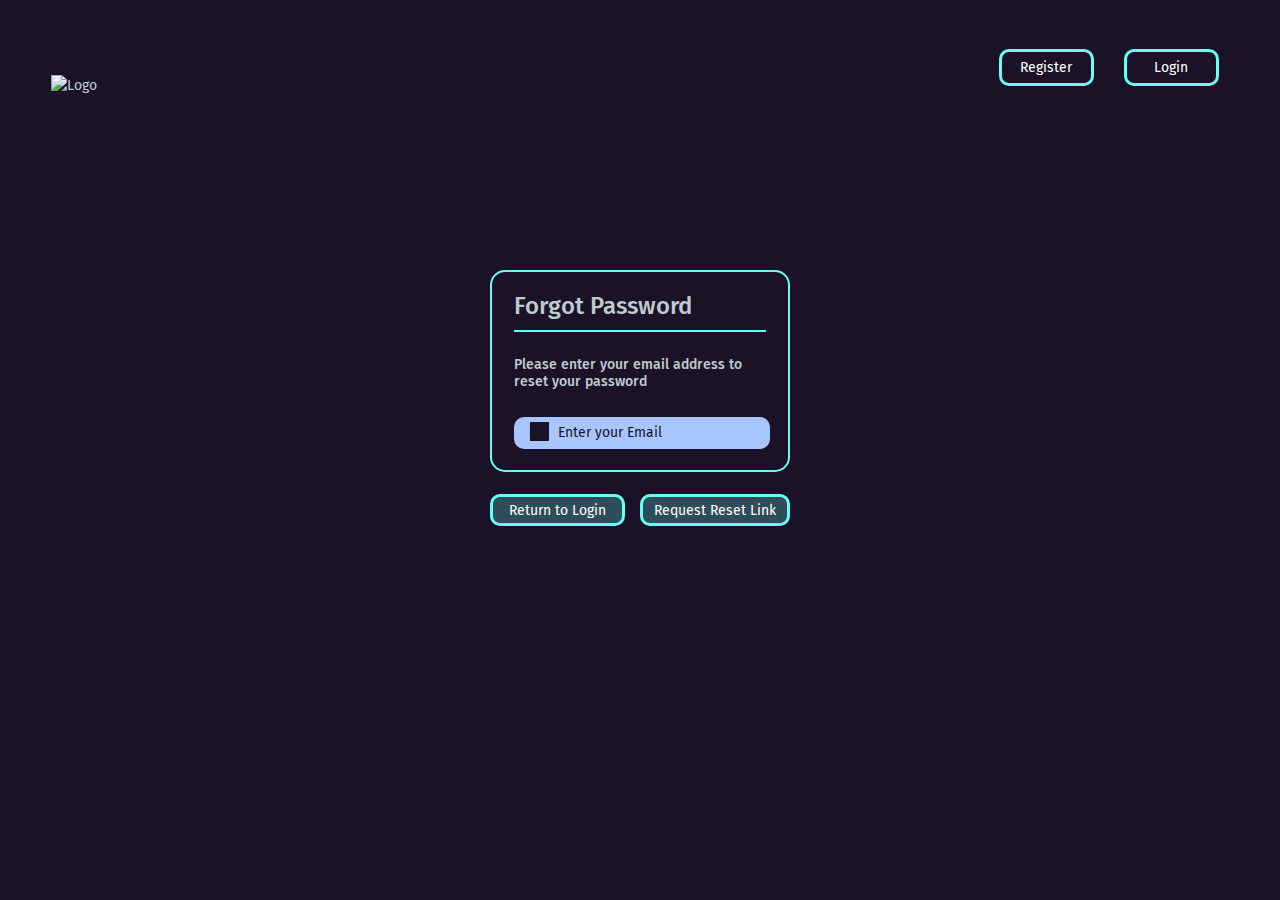
==== forgotPassword.html @ b5d009b6 "Forgot password page is added" ====
<!DOCTYPE html>
<html lang="en" dir="ltr">
<!-- Head // holds information about the webpage,
  tells browser how it should handle the page -->

<head>
  <!-- All the available characters that can be used within this web page
    utf-8 gives maximum chance for a webpage to render correctly on browsers
    from international users-->
  <meta charset="utf-8">
  <meta name="description" content="Create your own Universe! All your favourites and explorations are in one single platform.">
  <meta name="keywords" content="Movies, TV Series, Music, Books, Artworks">
  <meta name="viewport" content="width=device-width, initial-scale=1.0">
  <title>I-SPACE.io</title>
  <link rel="stylesheet" href="./src/forgotPassword.css">
  <link rel="preconnect" href="https://fonts.googleapis.com">
  <link rel="preconnect" href="https://fonts.gstatic.com" crossorigin>
  <link href="https://fonts.googleapis.com/css2?family=Fira+Sans&display=swap" rel="stylesheet">
  <link rel="stylesheet" href="https://cdnjs.cloudflare.com/ajax/libs/font-awesome/4.7.0/css/font-awesome.min.css">
</head>

<body>
  <div class="Container">
    <header>
      <div class="Logo_Container">
        <img src="images/I-SPACE_Logo.png" alt="Logo">
      </div>
      <nav>
        <ul class="Nav_Links">
          <li><a class="RegisterTop" href="register.html">Register</a></li>
          <li><a class="LoginTop" href="login.html">Login</a></li>
        </ul>
      </nav>
    </header>

    <div class="ForgotPass_Box">
      <form>
        <h1>Forgot Password</h1>
        <hr class="ForgotPass_line">

        <h6>Please enter your email address to reset your password</h6>
        <br>

        <div class="ForgotPass_Email_Field">
          <i class="fa fa-envelope fa-lg" aria-hidden="true"></i>
          <input type="text" name="" placeholder="Enter your Email">
        </div>

        <ul class="ForgotPass_Buttons">
          <li><a class="returnButton" href="login.html" type="button">Return to Login</a></li>
          <li><a class="sendRequestButton" href="#" type="submit">Request Reset Link</a></li>
        </ul>
      </form>
    </div>

  </div>
</body>

</html>
---- src/forgotPassword.css ----
@import "https://cdn.jsdelivr.net/npm/bootstrap@5.1.3/dist/css/bootstrap.min.css";
:root {
  --background-purple: #1B1227;
  --text-gray: #BFCBCD;
  --text-white: #FFFFFF;
  --blue-highlight: #66FFF6;
  --button-highlight: #2E4D5B;
  --light-blue: #A7C6FF;
  --black: #000000;
}
*,
*::before,
*::after {
  margin: 0px;
  padding: 0px;
  box-sizing: border-box;
  background-color: #1B1227;
}
body {
  font-family: 'Fira Sans', sans-serif;
  font-weight: 400;
  font-size: 14px;
  color: #BFCBCD;
  text-decoration: none;
}
header {
  display: flex;
  width: 100%;
  height: 10vh;
  margin: auto;
  align-items: center;
  justify-content: space-between;
}
.Container {
  width: 100%;
  min-height: 100vh;
  min-width: 100vw;
  padding-left: 4%;
  padding-right: 4%;
  padding-top: 30px;
  padding-bottom: 30px;
  box-sizing: border-box;
  overflow: hidden;
}
.Logo_Container, .Nav_Links {
  display: flex;
}
.Logo_Container{
  flex: 1;
  padding-top: 20px;
}
.Logo_Container img {
  width: 220px;
  height: auto;
  max-width: 100%;
}
.Nav_Links{
  flex: 1;
  justify-content: flex-end;
}
a {
  text-decoration: none;
}
ul {
  list-style-type: none;
}
nav ul li a {
  float:left;
  width: 95px;
  padding: 5px;
  margin: 0px 10px;

  color: var(--text-white);
  border: 3px solid var(--blue-highlight);
  border-radius: 10px;
  text-align: center;
  font-size: 14px;
}

.RegisterTop {
  margin-right: 20px;
}

form{
  width: 100%;
  height: 80vh;
  margin: auto;
  width: 300px;
  height: 202px;
  border: 2px solid var(--blue-highlight);
  box-sizing: border-box;
  border-radius: 15px;
}
.ForgotPass_Box {
  margin: auto;
  padding-top: 150px;
}
.ForgotPass_Box h1 {
  width: 200px;
  height: 23px;
  margin: 20px 22px 15px 22px;
  font-size: 24px;
  line-height: 29px;
  border-top-left-radius: 50px;
}

.ForgotPass_Box h6 {
  margin: 20px 22px -15px 22px;
  font-size: 14px;
}

.ForgotPass_Email_Field i {
  float: left;
  margin-left: -28px;
  margin-top: 3px;
  text-align: center;
  background: none;
  color: var(--background-purple);
  outline: none;
  border: none;
  background-color: transparent;
}


.ForgotPass_Email_Field {
  width: 256px;
  height: 32px;
  padding: 5px 44px 15px 44px;
  margin: 20px 22px;
  text-align: center;
  background: var(--light-blue);
  border-radius: 10px;
  text-align:left;
}

.ForgotPass_Email_Field input {
  border: none;
  outline: none;
  background: none;
}

.ForgotPass_Buttons{
  width: 100%;
  display: flex;
  margin-top: 45px;
}
.ForgotPass_Buttons li a {
  font-size: 14px;
  line-height: 9px;
  color: var(--text-white);
  background: var(--button-highlight);
  border: 3px solid var(--blue-highlight);
  border-radius: 10px;
  text-align: center;
}
.returnButton {
  width: 135px;
  height: 32px;
  padding: 9px;
  cursor: pointer;
  margin-left: -34px;
}
.sendRequestButton {
  width: 150px;
  height: 32px;
  padding: 9px;
  margin-left: 15px;
  cursor: pointer;
}
::placeholder {
  color: var(--background-purple);
  font-family: 'Fira Sans', sans-serif;
  font-size: 14px;
  font-weight: 400;
  background-color: var(--light-blue);
  border-color: var(--light-blue)
}
.ForgotPass_line {
    margin: 15px 22px 25px 22px;
    border: 1px solid var(--blue-highlight);
    opacity: 100%;
}
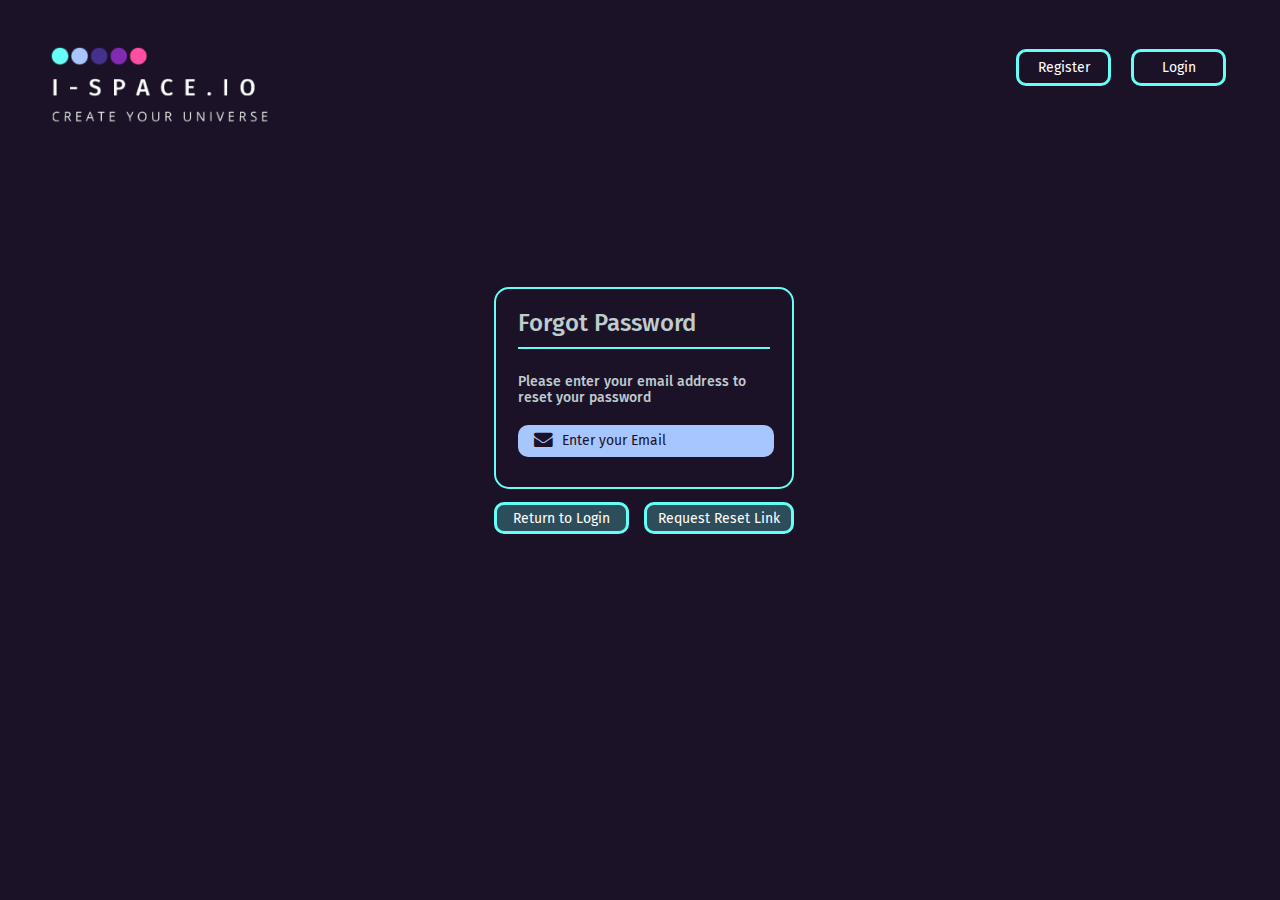
==== commit 68ca27e1: "visual fixes for each tab" ====
--- a/forgotPassword.html
+++ b/forgotPassword.html
@@ -11,7 +11,7 @@
   <meta name="description" content="Create your own Universe! All your favourites and explorations are in one single platform.">
   <meta name="keywords" content="Movies, TV Series, Music, Books, Artworks">
   <meta name="viewport" content="width=device-width, initial-scale=1.0">
-  <title>I-SPACE.io</title>
+  <title>Forgot Password</title>
   <link rel="stylesheet" href="./src/forgotPassword.css">
   <link rel="preconnect" href="https://fonts.googleapis.com">
   <link rel="preconnect" href="https://fonts.gstatic.com" crossorigin>
--- a/src/forgotPassword.css
+++ b/src/forgotPassword.css
@@ -36,7 +36,7 @@
   min-height: 100vh;
   min-width: 100vw;
   padding-left: 4%;
-  padding-right: 4%;
+  padding-right: 3.4%;
   padding-top: 30px;
   padding-bottom: 30px;
   box-sizing: border-box;
@@ -78,7 +78,7 @@
 }
 
 .RegisterTop {
-  margin-right: 20px;
+  margin-right: 10px;
 }
 
 form{
@@ -93,7 +93,7 @@
 }
 .ForgotPass_Box {
   margin: auto;
-  padding-top: 150px;
+  padding-top: 18.5vh;
 }
 .ForgotPass_Box h1 {
   width: 200px;
@@ -105,7 +105,7 @@
 }
 
 .ForgotPass_Box h6 {
-  margin: 20px 22px -15px 22px;
+  margin: 20px 22px -23px 22px;
   font-size: 14px;
 }
 
@@ -137,6 +137,21 @@
   border: none;
   outline: none;
   background: none;
+}
+
+i::before {
+  background: transparent;
+}
+
+.ForgotPass_Email_Field i {
+  float: left;
+  margin-left: -28px;
+  margin-top: 3px;
+  text-align: center;
+  color: var(--background-purple);
+  background: none;
+  outline: none;
+  border: none;
 }
 
 .ForgotPass_Buttons{
